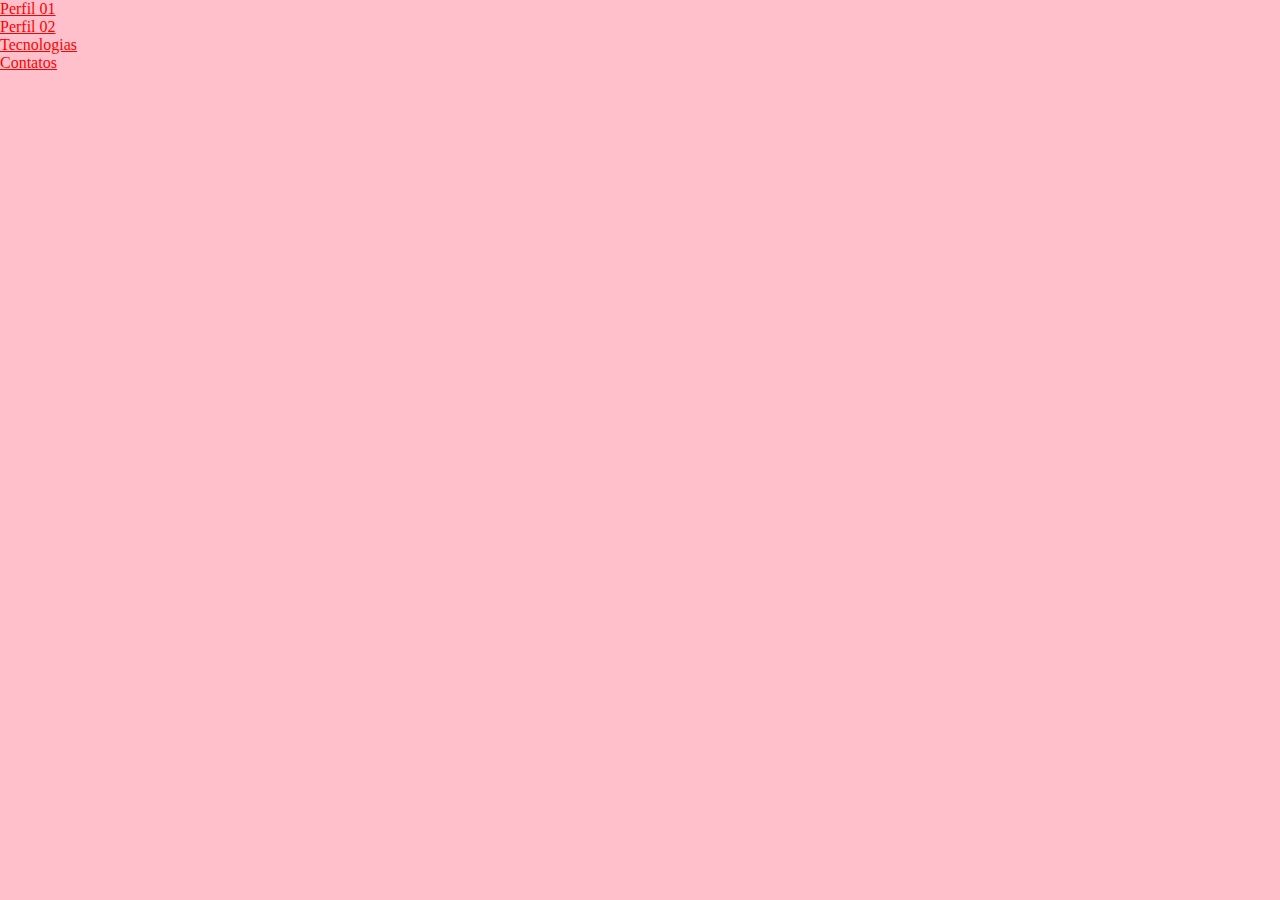
==== Activity02/page.html @ a43cf532 "Add files via upload" ====
<!DOCTYPE html>
<html lang="en">
<head>
    <meta charset="UTF-8">
    <meta http-equiv="X-UA-Compatible" content="IE=edge">
    <meta name="viewport" content="width=device-width, initial-scale=1.0">
    <title>Document</title>
    <link rel="stylesheet" href="style.css">
</head>
<body>
    <header>
         <ul>
             <li><a href="">Perfil 01</a></li>
             <li><a href="">Perfil 02</a></li>
             <li><a href="">Tecnologias</a></li>
             <li><a href="">Contatos</a></li>
         </ul>
    </header>
    
</body>
</html>
---- Activity02/style.css ----
*{
    color: red;
    background-color: pink;
    padding: 0;
    margin: 0;
}
header{
    width: 100vw;
    height: 50px;
    background-color: rgb(187, 28, 28);

{
    text-decoration: none;

    :houver{

        text-decoration: underline;
    }
        
    
}
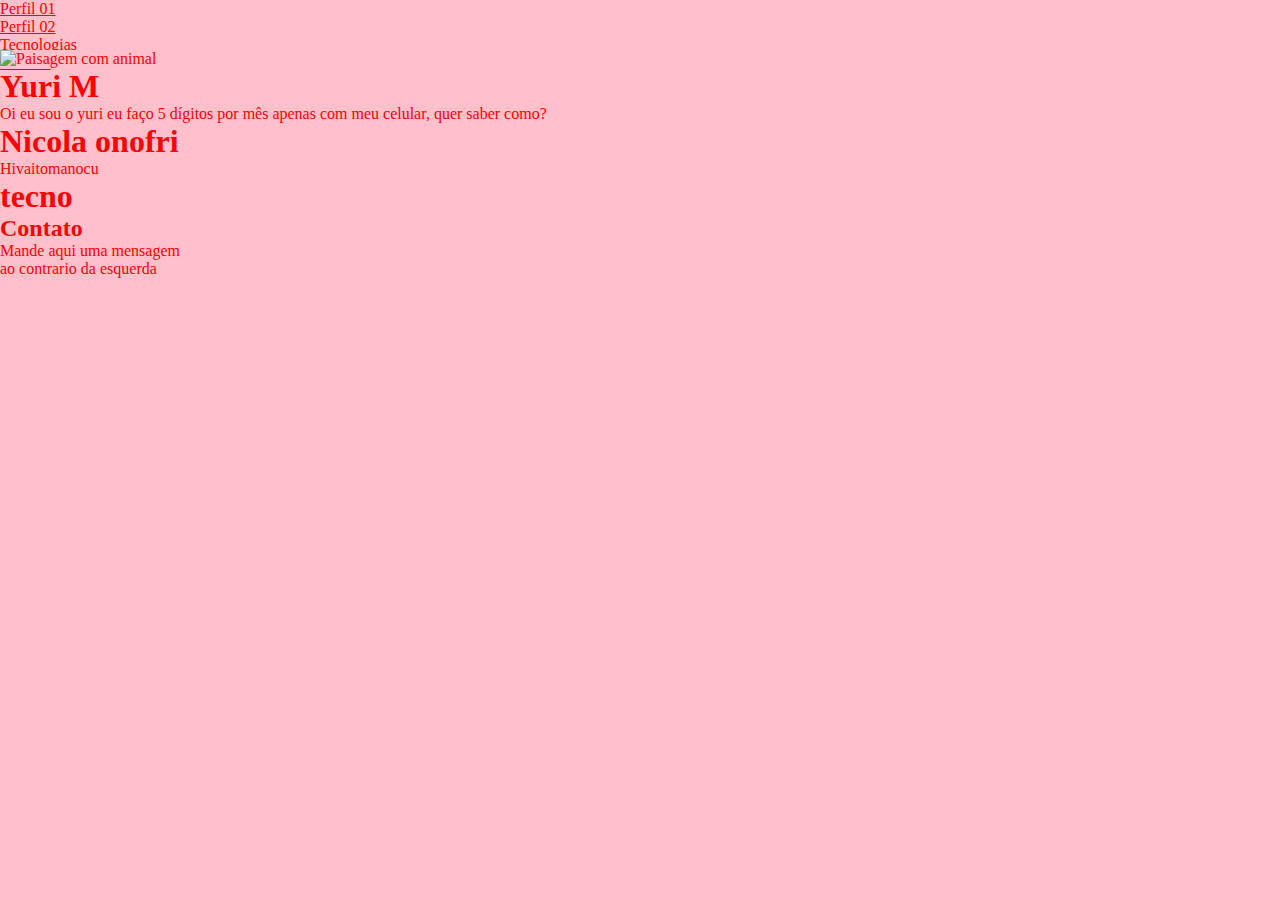
==== commit d38f4f28: "Update page.html" ====
--- a/Activity02/page.html
+++ b/Activity02/page.html
@@ -5,17 +5,56 @@
     <meta http-equiv="X-UA-Compatible" content="IE=edge">
     <meta name="viewport" content="width=device-width, initial-scale=1.0">
     <title>Document</title>
-    <link rel="stylesheet" href="style.css">
+    <link rel="stylesheet" href="style.css"/>
+    <link rel="preconnect" href="https://fonts.googleapis.com">
+<link rel="preconnect" href="https://fonts.gstatic.com" crossorigin>
+<link href="https://fonts.googleapis.com/css2?family=Poppins:wght@300&display=swap" rel="stylesheet">
 </head>
 <body>
     <header>
-         <ul>
-             <li><a href="">Perfil 01</a></li>
-             <li><a href="">Perfil 02</a></li>
-             <li><a href="">Tecnologias</a></li>
-             <li><a href="">Contatos</a></li>
-         </ul>
+        <ul>
+            <li><a href="#perfil01">Perfil 01</a></li>
+            <li><a href="#perfil02">Perfil 02</a></li>
+            <li><a href="#tecnologia">Tecnologias</a></li>
+            <li><a href="#contact">Contato</a></li>
+        </ul>
     </header>
-    
+    <div class="perfil01" id="perfil01">
+        <div>
+            <div class="rel">
+                <img
+                  class="img01" 
+                  src="https://img.quizur.com/f/img62dd623165f398.77856414.jpg?lastEdited=1658675835"
+                  alt="Paisagem com animal">
+            </div>
+        </div>
+        <div>
+            <h1>Yuri M</h1>
+            <p>Oi eu sou o yuri eu faço 5 dígitos por mês apenas com meu celular, quer saber como?
+            </p>
+        </div>
+    </div>
+    <div class="perfil02" id="perfil02">
+        <div>
+
+        </div>
+        <div>
+            <h1>Nicola onofri</h1>
+            <p> Hivaitomanocu</p>
+        </div>
+    </div>
+    <div class="tecno" id="tecnologia">
+        <h1>tecno</h1>
+    </div>
+    <div class="contactDiv" id="contact">
+        <div class="leftContact">
+            <h2>Contato</h2>
+            <p>Mande aqui uma mensagem</p>
+        </div>
+        <div class="rightContact">
+            <p>ao contrario da esquerda</p>
+        </div>
+        
+    </div>
 </body>
-</html>+</html>
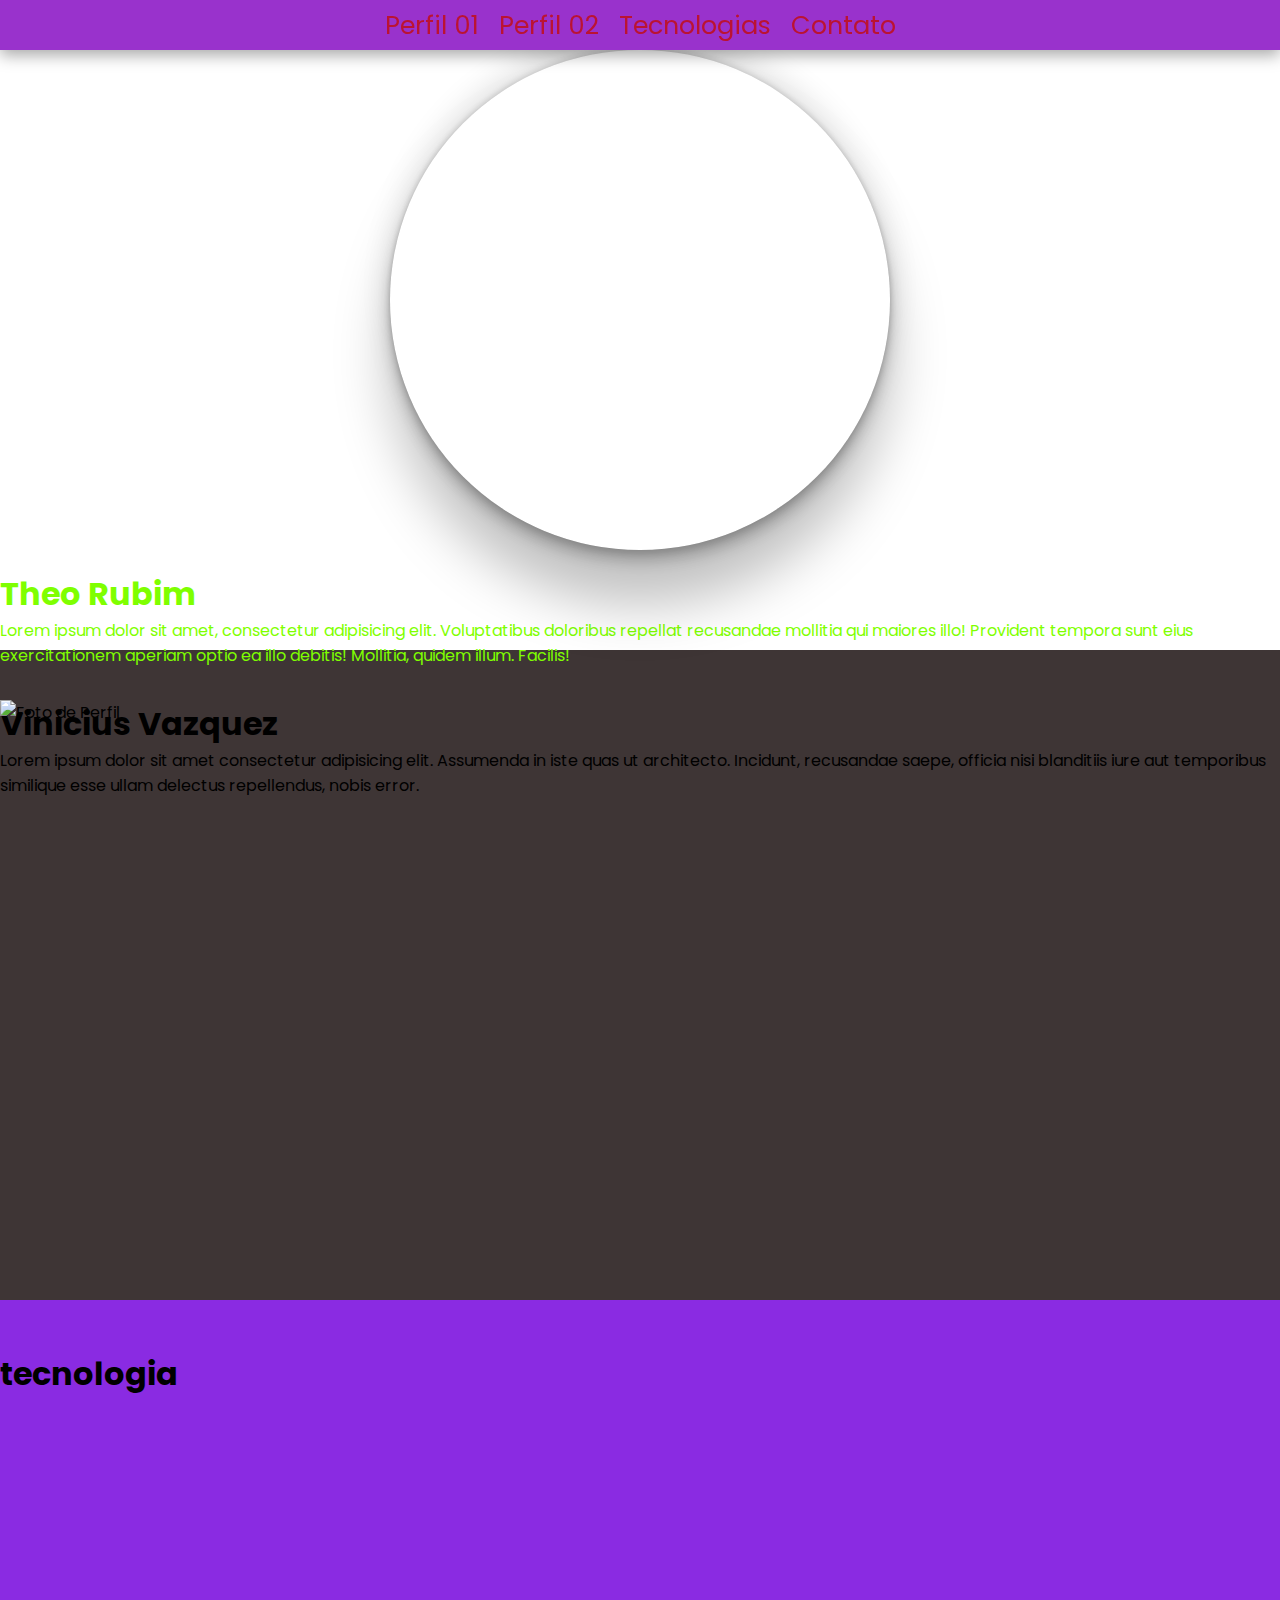
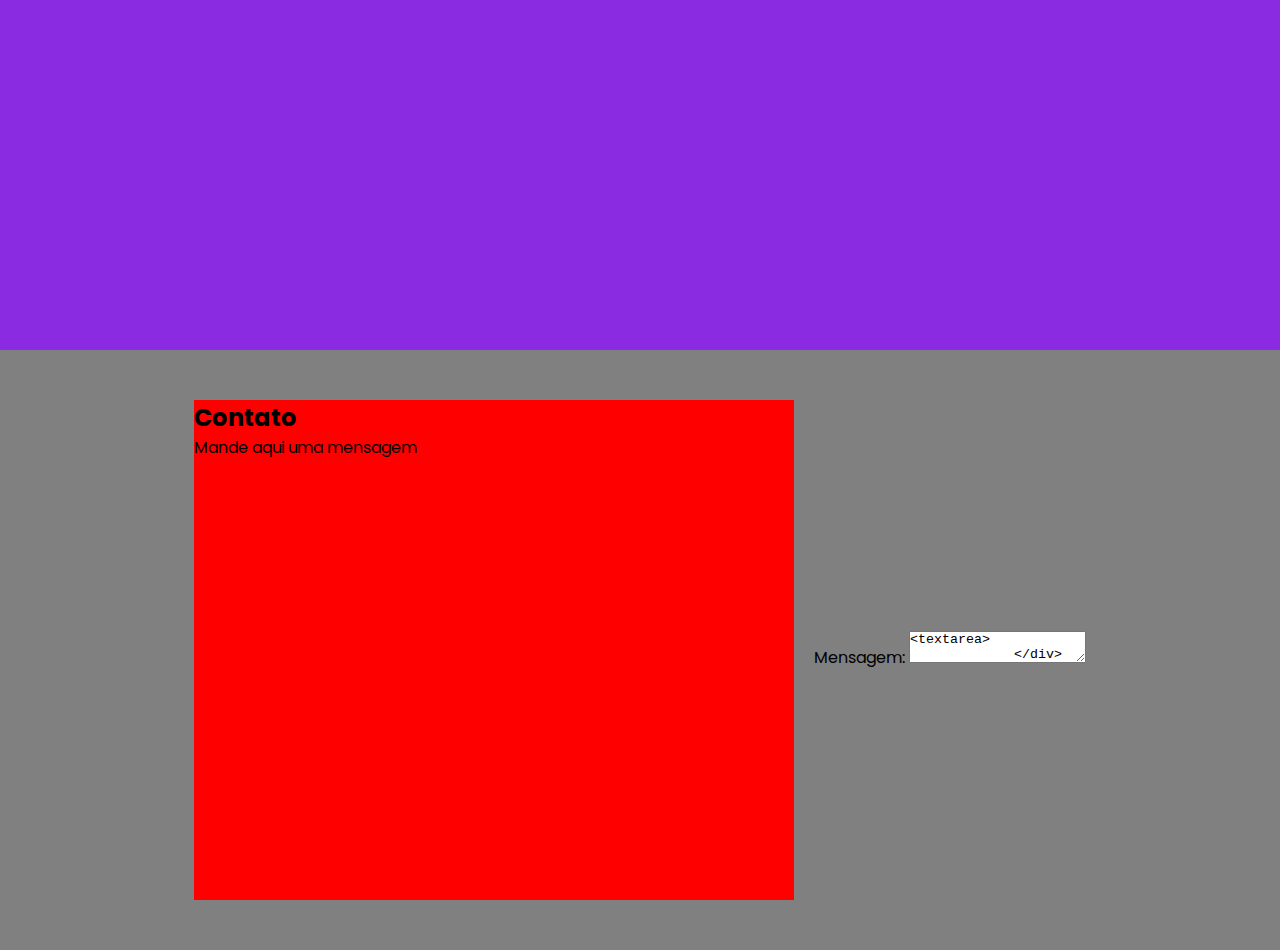
==== commit cb7fbdb9: "Update page.html" ====
--- a/Activity02/page.html
+++ b/Activity02/page.html
@@ -20,41 +20,62 @@
         </ul>
     </header>
     <div class="perfil01" id="perfil01">
-        <div>
+        <div class="divleft">
             <div class="rel">
                 <img
                   class="img01" 
-                  src="https://img.quizur.com/f/img62dd623165f398.77856414.jpg?lastEdited=1658675835"
-                  alt="Paisagem com animal">
+                  src="	https://encrypted-tbn0.gstatic.com/images?q=tbn:ANd9GcSt1ChdMhM67y-UOKiOKLfRVOyTk97nJyJ9wRbJUWAuAQ&s"
+                  alt="Foto de perfil">
             </div>
         </div>
-        <div>
-            <h1>Yuri M</h1>
-            <p>Oi eu sou o yuri eu faço 5 dígitos por mês apenas com meu celular, quer saber como?
+        <div class="divright">
+            <h1>Theo Rubim</h1>
+            <p> Lorem ipsum dolor sit amet, consectetur adipisicing elit. Voluptatibus doloribus repellat recusandae mollitia qui maiores illo! Provident tempora sunt eius exercitationem aperiam optio ea illo debitis! Mollitia, quidem illum. Facilis!
             </p>
         </div>
     </div>
     <div class="perfil02" id="perfil02">
-        <div>
+        <div class ="divleft">
+            <div class="rel2">
+                <img
+                    class="img01"
+                    src="https://encrypted-tbn0.gstatic.com/images?q=tbn:ANd9GcSt1ChdMhM67y-UOKiOKLfRVOyTk97nJyJ9wRbJUWAuAQ&s"
+                    alt="Foto de Perfil">
+            </div>  
+    
+                    
 
         </div>
-        <div>
-            <h1>Nicola onofri</h1>
-            <p> Hivaitomanocu</p>
+        <div class="divright">
+            <h1>Vinicius Vazquez</h1>
+            <p>Lorem ipsum dolor sit amet consectetur adipisicing elit. Assumenda in iste quas ut architecto. Incidunt, recusandae saepe, officia nisi blanditiis iure aut temporibus similique esse ullam delectus repellendus, nobis error.</p>
         </div>
     </div>
     <div class="tecno" id="tecnologia">
-        <h1>tecno</h1>
+        <h1>tecnologia</h1>
     </div>
     <div class="contactDiv" id="contact">
         <div class="leftContact">
             <h2>Contato</h2>
             <p>Mande aqui uma mensagem</p>
-        </div>
+            </div>
+        <div>
+            <label for="mensagem">Mensagem:</label>
+            <textarea type="text" id="mensagem"><textarea>
+             </div>
+        <div>
+            <button onclick="conferirMensagemWhatsapp()">Conferir dados</button>
+
+            </div>
         <div class="rightContact">
-            <p>ao contrario da esquerda</p>
+            <div>
+                <p>Nome: <span id="confNome"></span></p>
+                <p>Mensagem: <span id="confMsg"></span></p>
+            </div>
+             <button onclick="enviar()">ZAP</button>
         </div>
         
     </div>
 </body>
 </html>
+
--- a/Activity02/style.css
+++ b/Activity02/style.css
@@ -1,21 +1,123 @@
 *{
-    color: red;
-    background-color: pink;
+    margin: 0;
     padding: 0;
-    margin: 0;
 }
+
+html{
+    scroll-behavior: smooth;
+    font-family: 'Poppins', sans-serif;
+}
+body{
+    overflow-x: hidden;
+}
+
 header{
-    width: 100vw;
+    position: fixed;
+    top: 0;
+    box-shadow: rgba(0, 0, 0, 0.35) 0px 5px 15px;
+    width: 100%;
     height: 50px;
-    background-color: rgb(187, 28, 28);
+    background-color: darkorchid;
+    z-index: 999;
+}
+ul{
+    display: flex;
+    gap: 20px;
+    align-items: center;
+    justify-content: center;
+    list-style: none;
+    padding-top: 6px;
+}
 
-{
+a{
+    color: #c40c0c;
+    opacity: 0.8;
+    font-size: 1.6rem;
     text-decoration: none;
+    transition: all 200ms linear;
+}
 
-    :houver{
+a:hover{
+    opacity: 1;
+    text-decoration: underline;
+    cursor: pointer;
+}
 
-        text-decoration: underline;
-    }
-        
-    
-}+
+.perfil01{
+    padding-top: 50px;
+    width: 100%;
+    height: 600px;
+    color: chartreuse;
+    display: flex;
+    background-image: image-set("https://img.freepik.com/fotos-gratis/fundo-do-espaco-cosmo-realista-da-noite-estrelada-e-estrelas-brilhantes-via-lactea-e-galaxia-colorida-de-poeira-estelar_1258-154645.jpg");
+    background-repeat: no-repeat;
+    background-size: contain;
+    flex-direction: row;
+    flex-wrap: wrap;
+    align-items: center;
+    justify-content: center;
+    background-size: cover;
+    gap: 20px;
+    background-repeat: no-repeat;
+}
+
+.perfil02{
+    padding-top: 50px;
+    width: 100%;
+    height: 600px;
+    background-color: rgb(62, 53, 53);
+}
+
+.tecno{
+    padding-top: 50px;
+    width: 100%;
+    height: 600px;
+    background-color: blueviolet;
+}
+
+.contactDiv{
+    padding-top: 50px;
+    padding-bottom:50px;
+    width: 100%;
+    height: auto;
+    background-color: grey;
+    display: flex;
+    flex-direction: row;
+    flex-wrap: wrap;
+    align-items: center;
+    justify-content: center;
+    gap: 20px;
+}
+.leftContact{
+    background-color: red;
+    width: 600px;
+    height: 500px;
+}
+.rightContact{
+    background-color: blue;
+    width: 600px;
+    height: 500px;
+}
+
+.rel{
+    position: relative;
+    width: 500px;
+    height: 500px;
+    overflow: hidden;
+    border-radius:100%;
+    box-shadow: rgba(0, 0, 0, 0.25) 0px 54px 55px, rgba(0, 0, 0, 0.12) 0px -12px 30px, rgba(0, 0, 0, 0.12) 0px 4px 6px, rgba(0, 0, 0, 0.17) 0px 12px 13px, rgba(0, 0, 0, 0.09) 0px -3px 5px;
+}
+
+.img01{
+    position: absolute;
+    width: 500px;
+    height: 500px;
+    transition: all 100ms linear;
+}
+
+.img01:hover{
+    transform: scale(1.2);
+    transition: all 200ms linear;
+}
+
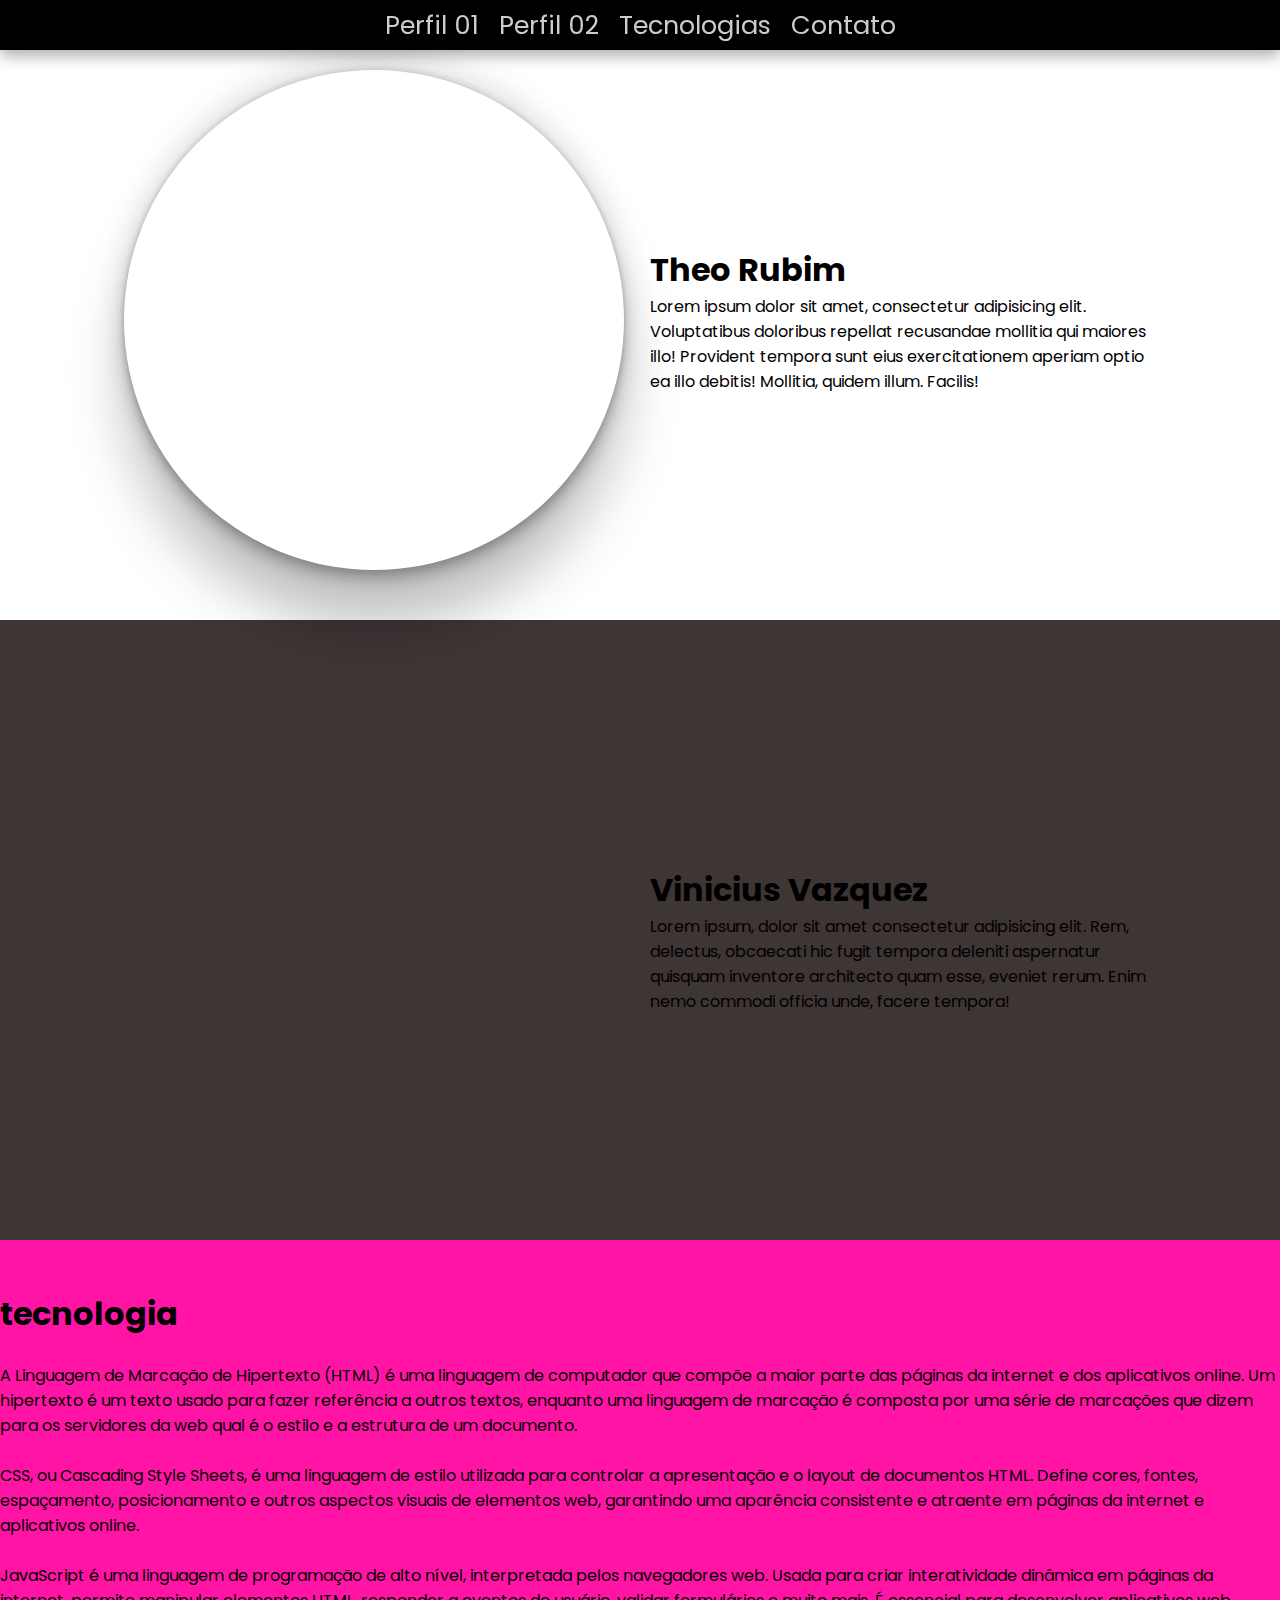
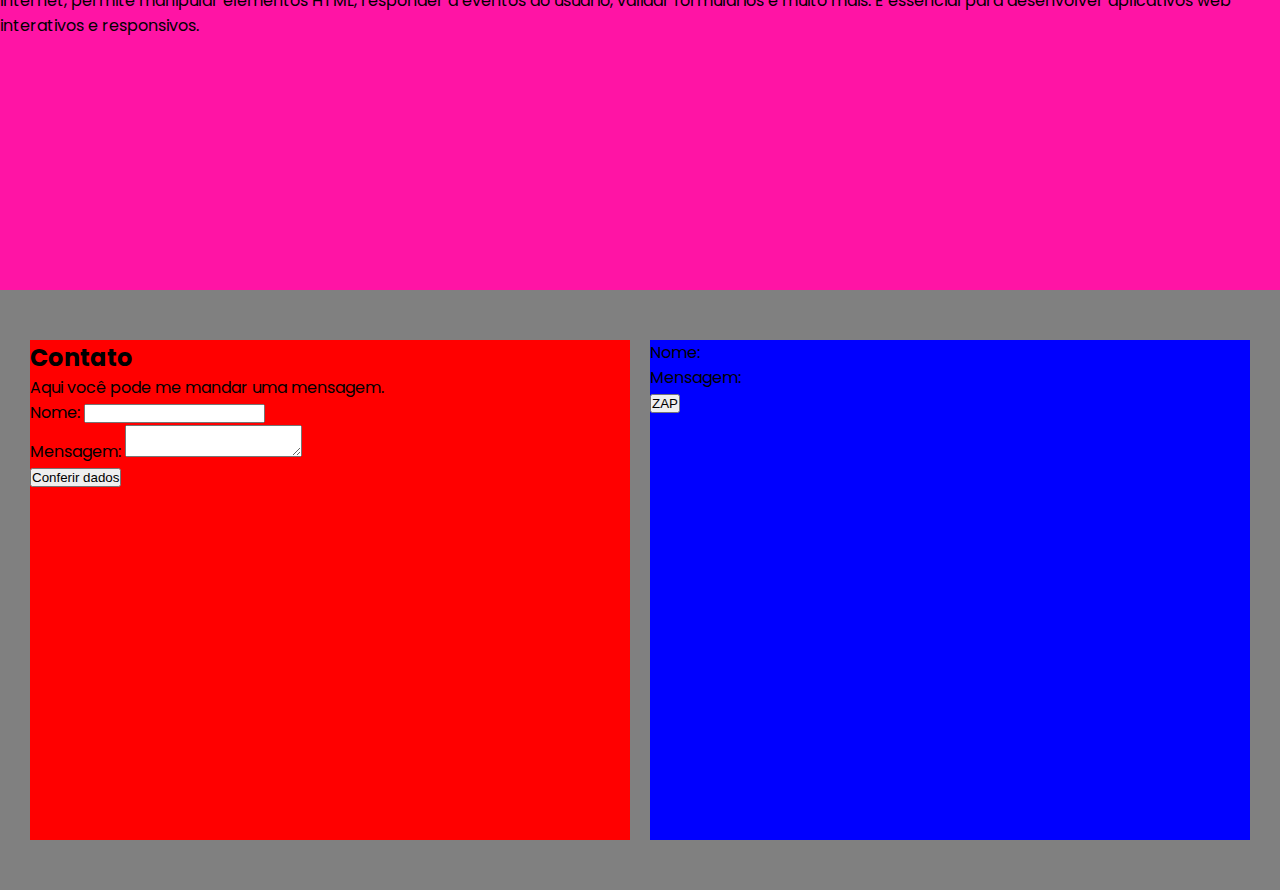
==== commit 6c5d5602: "Update page.html" ====
--- a/Activity02/page.html
+++ b/Activity02/page.html
@@ -9,6 +9,7 @@
     <link rel="preconnect" href="https://fonts.googleapis.com">
 <link rel="preconnect" href="https://fonts.gstatic.com" crossorigin>
 <link href="https://fonts.googleapis.com/css2?family=Poppins:wght@300&display=swap" rel="stylesheet">
+<script  src="script.js"></script>
 </head>
 <body>
     <header>
@@ -41,41 +42,64 @@
                     class="img01"
                     src="https://encrypted-tbn0.gstatic.com/images?q=tbn:ANd9GcSt1ChdMhM67y-UOKiOKLfRVOyTk97nJyJ9wRbJUWAuAQ&s"
                     alt="Foto de Perfil">
-            </div>  
-    
-                    
+            </div>    
+            
+            
 
         </div>
         <div class="divright">
             <h1>Vinicius Vazquez</h1>
-            <p>Lorem ipsum dolor sit amet consectetur adipisicing elit. Assumenda in iste quas ut architecto. Incidunt, recusandae saepe, officia nisi blanditiis iure aut temporibus similique esse ullam delectus repellendus, nobis error.</p>
+            <p>Lorem ipsum, dolor sit amet consectetur adipisicing elit. Rem, delectus, obcaecati hic fugit tempora deleniti aspernatur quisquam inventore architecto quam esse, eveniet rerum. Enim nemo commodi officia unde, facere tempora!</p>
         </div>
     </div>
     <div class="tecno" id="tecnologia">
         <h1>tecnologia</h1>
+        <div class="tecno2">
+           <div class="htm2">
+               <img class="img3" src="oi.png" alt="">
+               <p class="p1">A Linguagem de Marcação de Hipertexto (HTML) é uma linguagem de computador que compõe a maior parte das páginas da internet e dos aplicativos online. Um hipertexto é um texto usado para fazer referência a outros textos, enquanto uma linguagem de marcação é composta por uma série de marcações que dizem para os servidores da web qual é o estilo e a estrutura de um documento.</p>
+           </div> 
+            <div class="htm2">
+                <img class="img3" src="a.png" alt="">
+                <p class="p1">CSS, ou Cascading Style Sheets, é uma linguagem de estilo utilizada para controlar a apresentação e o layout de documentos HTML. Define cores, fontes, espaçamento, posicionamento e outros aspectos visuais de elementos web, garantindo uma aparência consistente e atraente em páginas da internet e aplicativos online.</p>
+            </div> 
+            <div class="htm2">
+                <img class="img3" src="io.png" alt="">
+                <p class="p1"> JavaScript é uma linguagem de programação de alto nível, interpretada pelos navegadores web. Usada para criar interatividade dinâmica em páginas da internet, permite manipular elementos HTML, responder a eventos do usuário, validar formulários e muito mais. É essencial para desenvolver aplicativos web interativos e responsivos.
+                    </p>
+            </div> 
+        
+            
+        </div>
     </div>
     <div class="contactDiv" id="contact">
         <div class="leftContact">
-            <h2>Contato</h2>
-            <p>Mande aqui uma mensagem</p>
+            <div>
+                <h2>Contato</h2>
+                <p>Aqui você pode me mandar uma mensagem.</p>
             </div>
-        <div>
-            <label for="mensagem">Mensagem:</label>
-            <textarea type="text" id="mensagem"><textarea>
-             </div>
-        <div>
-            <button onclick="conferirMensagemWhatsapp()">Conferir dados</button>
+            <div>
+                <label for="nome">Nome:</label>
+                <input type="text" id="nome">
+            </div>
+            <div>
+                <label for="mensagem">Mensagem:</label>
+                <textarea type="text" id="mensagem"></textarea>
+            </div>
+            <button onclick="conferirMensagemWhatsApp()">Conferir dados</button>
+        </div>
 
-            </div>
         <div class="rightContact">
             <div>
                 <p>Nome: <span id="confNome"></span></p>
                 <p>Mensagem: <span id="confMsg"></span></p>
             </div>
-             <button onclick="enviar()">ZAP</button>
+            <button onclick="enviar()">ZAP</button>
         </div>
-        
     </div>
+
 </body>
 </html>
 
+
+
--- a/Activity02/style.css
+++ b/Activity02/style.css
@@ -17,7 +17,7 @@
     box-shadow: rgba(0, 0, 0, 0.35) 0px 5px 15px;
     width: 100%;
     height: 50px;
-    background-color: darkorchid;
+    background-color: rgb(0, 0, 0);
     z-index: 999;
 }
 ul{
@@ -30,7 +30,7 @@
 }
 
 a{
-    color: #c40c0c;
+    color: #ffffff;
     opacity: 0.8;
     font-size: 1.6rem;
     text-decoration: none;
@@ -45,14 +45,11 @@
 
 
 .perfil01{
-    padding-top: 50px;
+    padding-top: 20px;
     width: 100%;
     height: 600px;
-    color: chartreuse;
+    color: rgb(0, 0, 0);
     display: flex;
-    background-image: image-set("https://img.freepik.com/fotos-gratis/fundo-do-espaco-cosmo-realista-da-noite-estrelada-e-estrelas-brilhantes-via-lactea-e-galaxia-colorida-de-poeira-estelar_1258-154645.jpg");
-    background-repeat: no-repeat;
-    background-size: contain;
     flex-direction: row;
     flex-wrap: wrap;
     align-items: center;
@@ -60,20 +57,43 @@
     background-size: cover;
     gap: 20px;
     background-repeat: no-repeat;
+
 }
 
+.divleft{
+    padding-top: 20px;
+    padding-bottom: 20px;
+    width: 40%;
+    display: flex;
+    align-items: center;
+    justify-content: center;
+    
+}
+
+.divright{
+    width: 40%;
+}
 .perfil02{
-    padding-top: 50px;
+    padding-top: 20px;
     width: 100%;
     height: 600px;
     background-color: rgb(62, 53, 53);
+    display: flex;
+    flex-direction: row;
+    flex-wrap: wrap;
+    align-items: center;
+    justify-content: center;
+    background-size: cover;
+    gap: 20px;
+    background-repeat: no-repeat;
+    
 }
 
 .tecno{
     padding-top: 50px;
     width: 100%;
     height: 600px;
-    background-color: blueviolet;
+    background-color: rgb(255, 20, 165);
 }
 
 .contactDiv{
@@ -113,11 +133,33 @@
     position: absolute;
     width: 500px;
     height: 500px;
-    transition: all 100ms linear;
+    transition: all 500ms linear;
+    transform:scale(1.2)
 }
 
 .img01:hover{
-    transform: scale(1.2);
-    transition: all 200ms linear;
+    transform: scale(2.0);
+    transition: all 500ms linear;
 }
 
+.rel2{
+    position: relative;
+    width: 500px;
+    height: 500px;
+    overflow: hidden;
+    border-radius: 100%;
+    box-shadow: black;
+}
+
+.img02{
+    position: absolute;
+    width: 500px;
+    height: 500px;
+    transition: all 500ms linear;
+    transform:scale(1,2);
+}
+
+.img02.hover{
+    transform: scale(2.0);
+    transition: all 500ms linear;
+}
